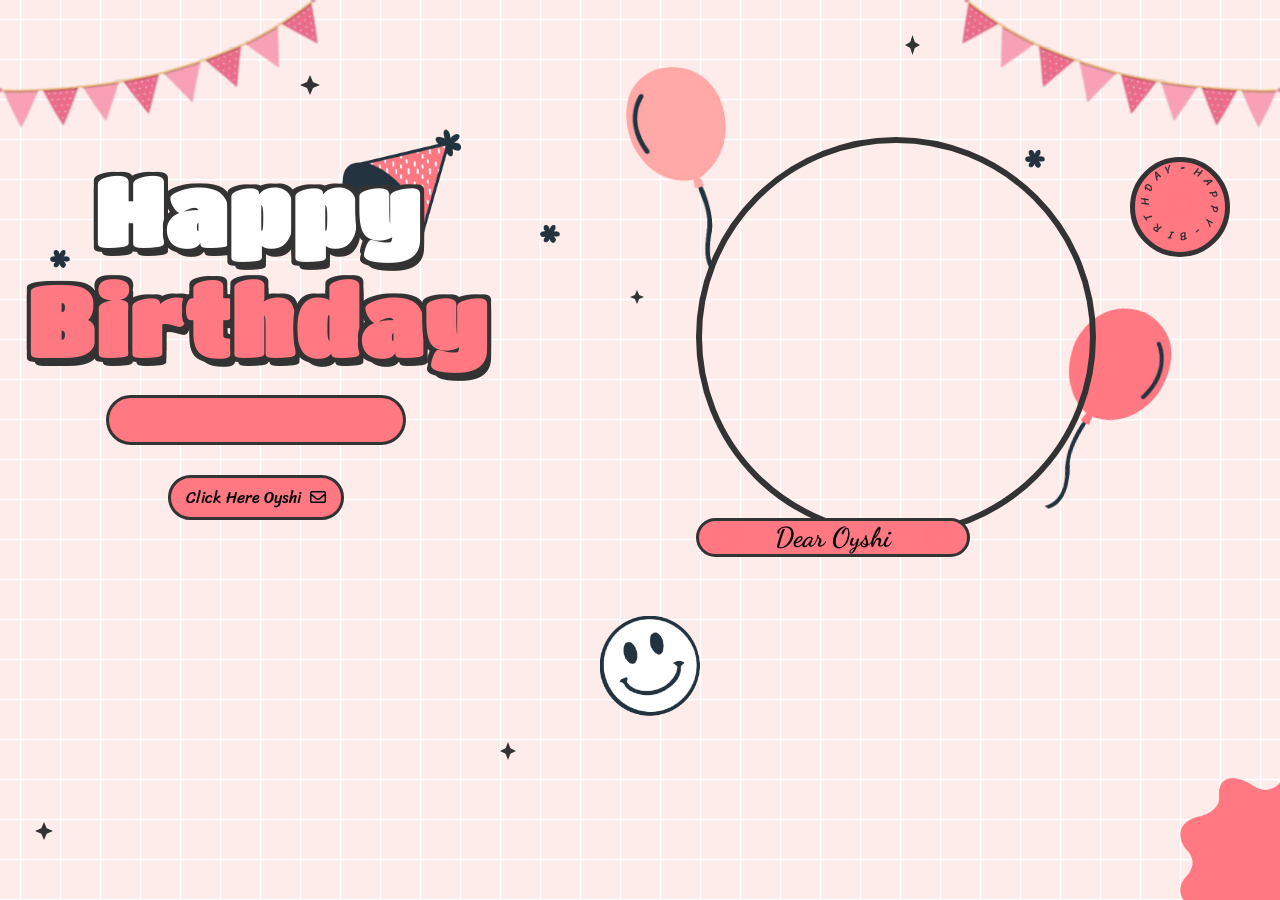
==== index.html @ 6e334653 "Add files via upload" ====
<!DOCTYPE html>
<html lang="en">

<head>
    <meta charset="UTF-8">
    <meta name="viewport" content="width=device-width, initial-scale=1.0">
    <meta name="title" content="Happy Birthday Website 2.0 | Aoudumber Bade">
    <meta name="github" content="https://github.com/Aoudumber-Bade">
    <title>Mehwish Birthday</title>
    <link rel="stylesheet" href="style.css">
    <link rel="stylesheet" href="https://cdnjs.cloudflare.com/ajax/libs/font-awesome/6.5.1/css/all.min.css"
        integrity="sha512-DTOQO9RWCH3ppGqcWaEA1BIZOC6xxalwEsw9c2QQeAIftl+Vegovlnee1c9QX4TctnWMn13TZye+giMm8e2LwA=="
        crossorigin="anonymous" referrerpolicy="no-referrer" />
    <link
        href="https://fonts.googleapis.com/css2?family=Dancing+Script:wght@500;700&family=Poppins:wght@400;600&display=swap"
        rel="stylesheet">
    <script src="https://code.jquery.com/jquery-3.7.1.min.js"
        integrity="sha256-/JqT3SQfawRcv/BIHPThkBvs0OEvtFFmqPF/lYI/Cxo=" crossorigin="anonymous"></script>
</head>

<body>
    <div id="wrapper">
        <div class="flag__birthday">
            <img src="./images/1.png" alt="" width="350" class="flag__left">
            <img src="./images/1.png" alt="" width="350" class="flag__right">
        </div>
        <div class="content">
            <div class="left">
                <div class="title">
                    <h1 class="happy">
                        <span style="--t: 4s;">H</span>
                        <span style="--t: 4.2s;">a</span>
                        <span style="--t: 4.4s;">p</span>
                        <span style="--t: 4.6s;">p</span>
                        <span style="--t: 4.8s;">y</span>
                    </h1>
                    <h1 class="birthday">
                        <span style="--t: 5s;">B</span>
                        <span style="--t: 5.2s;">i</span>
                        <span style="--t: 5.4s;">r</span>
                        <span style="--t: 5.6s;">t</span>
                        <span style="--t: 5.8s;">h</span>
                        <span style="--t: 6s;">d</span>
                        <span style="--t: 6.2s;">a</span>
                        <span style="--t: 6.4s;">y</span>
                    </h1>
                    <div class="hat">
                        <img src="./images/hat.png" alt="" width="130">
                    </div>
                </div>
                <div class="date__of__birth">
                    <span></span>
                </div>
                <div class="btn">
                    <button id="btn__letter">
                        <div class="mail">
                            Click Here Oyshi
                            <i class="fa-regular fa-envelope"></i>
                        </div>
                    </button>

                </div>
            </div>
            <div class="right">
                <div class="box__account">
                    <div class="image">
                        <img src="./images/unnamed.png" alt="">
                    </div>
                    <div class="name">
                        <i class="fa-solid fa-heart"></i>
                        <span>Dear Oyshi</span>
                        <i class="fa-solid fa-heart"></i>
                    </div>
                    <div class="balloon_one">
                        <img width="100px" src="./images/balloon1.png" alt="">
                    </div>
                    <div class="balloon_two">
                        <img width="100px" src="./images/balloon2.png" alt="">
                    </div>
                </div>
                <div class="cricle">
                    <div class="text__cricle">
                        <span style="--i: 1;">h</span>
                        <span style="--i: 2;">a</span>
                        <span style="--i: 3;">p</span>
                        <span style="--i: 4;">p</span>
                        <span style="--i: 5;">y</span>
                        <span style="--i: 6;">-</span>
                        <span style="--i: 7;">b</span>
                        <span style="--i: 8;">i</span>
                        <span style="--i: 9;">r</span>
                        <span style="--i: 10;">t</span>
                        <span style="--i: 11;">h</span>
                        <span style="--i: 12;">d</span>
                        <span style="--i: 13;">a</span>
                        <span style="--i: 14;">y</span>
                        <span style="--i: 15;">-</span>
                    </div>
                    <i class="fa-solid fa-heart"></i>
                </div>
            </div>
        </div>
        <div class="decorate_star star1" style="--t: 15s;"></div>
        <div class="decorate_star star2" style="--t: 15.2s;"></div>
        <div class="decorate_star star3" style="--t: 15.4s;"></div>
        <div class="decorate_star star4" style="--t: 15.6s;"></div>
        <div class="decorate_star star5" style="--t: 15.8s;"></div>
        <div class="decorate_flower--one" style="--t: 15s;">
            <img width="20" src="./images/decorate_flower.png" alt="">
        </div>
        <div class="decorate_flower--two" style="--t: 15.3s;">
            <img width="20" src="./images/decorate_flower.png" alt="">
        </div>
        <div class="decorate_flower--three" style="--t: 15.6s;">
            <img width="20" src="./images/decorate_flower.png" alt="">
        </div>
        <div class="decorate_bottom">
            <img src="./images/decorate.png" alt="" width="100">
        </div>
        <div class="smiley__icon">
            <img src="./images/smiley_icon.png" alt="" width="100">
        </div>


        <div class="boxMail">
            <i class="fa-solid fa-xmark"></i>
            <div class="boxMail-container">
                <div class="card1">
                    <div class="userImg">
                        <img src="images/unnamed.png" alt="">
                    </div>
                    <h4 class="username">To: Oyshi 💖<span class="underline"></span></h4>

                    <h3>Happy Birthday</h3>
                    <div class="imageCute">
                        <img src="cute1.png" alt="">
                    </div>
                </div>
                <div class="card2">
                    <div class="card2-content">
                        <h3>To You!</h3>
                        <h2>Happy birthday 🥳🎂🥳 chanda the day you come into my life I was not really much attached to
                            you but day by day you became close to my heart . And now you are truly my younger sister. I
                            wish I could remove some of the pain from your life which you are bearing alone. But you're
                            always welcome 🤗 you can talk anytime you want to talk specially those which you can't say
                            to others. And this year your all dreams come true . I wish that your
                            brother could wish you but if couldn't wish on him behalf I am wishing you happy birthday
                            🎈🎂🎈 sana . Don't be Sad ok be happy 😌
                        </h2>

                        <div class="imageCute2">
                            <img src="cute2.png" alt="">
                        </div>
                    </div>
                </div>
            </div>
        </div>
    </div>

</body>
<script>
    let datetxt = "23 February";
    let datatxtletter = "My love. You are a very special girl. I always silently thank you for coming into my life. Today, I wish you all the best, lots of health, and lots of joy. I always hope we will celebrate many more birthdays like this together. Happy birthday to you.💕";
    let titleLetter = "To you";
    let charArrDate = datetxt.split('');
    let charArrDateLetter = datatxtletter.split('');
    let charArrTitle = titleLetter.split('');
    let currentIndex = 0;
    let currentIndexLetter = 0;
    let currentIndexTitle = 0;
    let date__of__birth = document.querySelector(".date__of__birth span");
    let text__letter = document.querySelector(".text__letter p");
    setTimeout(function () {
        timeDatetxt = setInterval(function () {
            if (currentIndex < charArrDate.length) {
                date__of__birth.textContent += charArrDate[currentIndex];
                currentIndex++;
            }
            else {
                let i = document.createElement("i");
                i.className = "fa-solid fa-star"
                document.querySelector(".date__of__birth").prepend(i)
                document.querySelector(".date__of__birth").appendChild(i.cloneNode(true))
                clearInterval(timeDatetxt)
            }
        }, 100)
    }, 12000)

    var intervalContent;
    var intervalTitle;
    $("#btn__letter").on("click", function () {
        $(".box__letter").slideDown()
        setTimeout(function () {
            $(".letter__border").slideDown();
        }, 1000)
        setTimeout(function () {
            intervalTitle = setInterval(function () {
                if (currentIndexTitle < charArrTitle.length) {
                    document.querySelector(".title__letter").textContent += charArrTitle[currentIndexTitle];
                    let i = document.createElement("i");
                    i.className = "fa-solid fa-heart"
                    document.querySelector(".title__letter").appendChild(i)
                    currentIndexTitle++;
                }
                else {
                    clearInterval(intervalTitle)
                }
            }, 100)
        }, 2000)
        setTimeout(function () {
            document.querySelector("#heart__letter").classList.add("animationOp");
            document.querySelector(".love__img").classList.add("animationOp");
            document.querySelector("#mewmew").classList.add("animationOp");
        }, 2800)
        setTimeout(function () {
            document.querySelectorAll(".heart").forEach((item) => {
                item.classList.add("animation")
            })
        }, 3500)
        setTimeout(function () {
            intervalContent = setInterval(function () {
                if (currentIndexLetter < charArrDateLetter.length) {
                    text__letter.textContent += charArrDateLetter[currentIndexLetter];
                    currentIndexLetter++;
                }
                else {
                    clearInterval(intervalContent)
                }
             }, 50)
        }, 6000)
    })
    $(".close").on("click", function () {
        clearInterval(intervalContent)
        document.querySelector(".title__letter").textContent = "";
        text__letter.textContent = "";
        currentIndexLetter = 0
        currentIndexTitle = 0
        document.querySelector("#heart__letter").classList.remove("animationOp");
        document.querySelector(".love__img").classList.remove("animationOp");
        document.querySelector("#mewmew").classList.remove("animationOp");
        document.querySelectorAll(".heart").forEach((item) => {
            item.classList.remove("animation")
        })
        $(".box__letter").slideUp();
        $(".letter__border").slideUp();
    })



    let mailBox = document.querySelector('.mail')
    let boxmail = document.querySelector('.boxMail')
    var close = document.querySelector('.fa-xmark')
    mailBox.onclick = function () {
        mailBox.classList.toggle('active')
        boxmail.classList.add('active')
    }

    close.addEventListener('click', function () {
        boxmail.classList.remove('active')
    })
</script>

</html>
---- style.css ----
@import url('https://fonts.googleapis.com/css2?family=Coiny&family=Titan+One&display=swap');
@import url('https://fonts.googleapis.com/css2?family=Nerko+One&family=Sriracha&display=swap');
@import url('https://fonts.googleapis.com/css2?family=Dancing+Script:wght@700&display=swap');
*{
    padding: 0;
    margin: 0;
    box-sizing: border-box;
}
:root{
    --color-pink: #feecea;
    --color-white: #fff;
    --color-black: #333;
    --color-text-pink: #FF7882;
    --color-heart: #FF7882;
    --color-bg-letter: #fff8e4;
    --color-border: #DACCBF;
}
html{
    height: 100%;
}
body {
    position: relative;
    font-size: 16px;
    margin: 0;
    padding: 0;
    height: 100%;
    background-image:linear-gradient(var(--color-pink), var(--color-pink));
}
#wrapper{
    position: relative;
    background-color: transparent;
    background-image: linear-gradient(0deg, transparent 24%, rgba(255, 255, 255, 1) 25%, rgba(255, 255, 255, 1) 26%, transparent 27%, transparent 74%, rgba(255, 255, 255, 1) 75%, rgba(255, 255, 255, 1) 76%, transparent 77%, transparent), linear-gradient(90deg, transparent 24%, rgba(255, 255, 255, 1) 25%, rgba(255, 255, 255,1) 26%, transparent 27%, transparent 74%, rgba(255, 255, 255, 1) 75%, rgba(255, 255, 255, 1) 76%, transparent 77%, transparent);
    height:100%;
    background-size:80px 80px;
    overflow: hidden;
    z-index: 1;
}
.flag__birthday{
    display: flex;
    justify-content: space-between;
    transform: translateY(-200px);
    animation: translateYFlag 1.5s 2s forwards;
}
@keyframes translateYFlag{
    to{
        transform: translateY(-10px);
    }
}
.flag__birthday .flag__left{
    transform: rotate(-10deg) translate(-20px,30px);
}
.flag__birthday .flag__right{
    transform: rotate(10deg) translate(20px,30px) scaleX(-1);
}
.content{
    width: 100%;
    position: relative;
    display: flex;
    padding-top: 3rem;
}
.content .left, .content .right{
    position: relative;
    display: flex;
    flex-direction: column;
    justify-content: center;
    align-items: center;
}
.content .left{
    width: 40%;
}
.content .right{
    width: 60%;
}
.left .btn{
    transform: scale(0);
    animation: scaleCricle 2s 16s forwards ease-in-out;
}
#btn__letter{
    position: relative;
    margin-top: 30px;
    background-color: var(--color-text-pink);
    outline: none;
    padding: 5px 15px;
    font-size: 1rem;
    border-radius: 50px;
    border: 3px solid var(--color-black);
    font-family: "Sriracha", cursive;
    display: flex;
    align-items: center;
    justify-content: center;
    cursor: pointer;
    z-index: 2;
    transform: scale(1);
    transition: all .5s ease-in-out;
}
#btn__letter:active{
    transform: scale(0.7);
}
#btn__letter i{
    margin-left: 5px;
}
#btn__letter:hover{
    border-color: var(--color-heart);
    background-color: var(--color-heart);
    color: #fff;
    box-shadow: rgba(0, 0, 0, 0.24) 0px 3px 8px;
}

#btn__letter:hover i{
    animation: rotateHeart 1s infinite linear;
}
@keyframes rotateHeart{
    0%,50%, 100%{
        transform: rotate(0deg);
    }
    25%{
        transform: rotate(12deg);
    }
    75%{
        transform: rotate(-12deg);
    }
}
.title{
    position: relative;
    width: 100%;
    display: flex;
    justify-content: center;
    font-family: "Titan One", sans-serif;
    font-size: 3rem;
    flex-direction: column;
    perspective: 1000px;
}
.title .happy, .title .birthday{
    position: relative;
    text-shadow: 4px 4px var(--color-black), 
                -4px 4px var(--color-black), 
                4px -4px var(--color-black), 
                -4px -4px var(--color-black), 
                4px 8px 0 var(--color-black);
    font-weight: bold;
    display: flex;
    justify-content: center;
}
.title .happy{
    color: var(--color-white);
}
.title .happy span, .title .birthday span{
    transform: translateY(50px);
    opacity: 0;
    visibility: hidden;
    animation: txtTranslateY .5s var(--t) forwards;
}
@keyframes txtTranslateY{
    100%{
        transform: translateY(0);
        opacity: 1;
        visibility: visible;
    }
}
.title .birthday{
    color: var(--color-text-pink);
}

.title .hat{
    position: absolute;
    right: 45px;
    top: -350px;
    transform: rotate(-40deg);
    z-index: -1;
    animation: topHat 4s 7s forwards ease;
}
@keyframes topHat{
    20%, 30%{
        top: -30px;
        transform-origin: left;
        transform: rotate(-40deg);
    }
    35%, 100%{
        top: -30px;
        transform: rotate(0deg);
    }
}
.date__of__birth, .name{
    display: flex;
    justify-content:space-around;
    align-items: center;
    background-color: var(--color-text-pink);
    border-radius: 50px;
    margin-top: 20px;
    font-family: "Sriracha", cursive;
    
}
.date__of__birth{
    border: 3px solid var(--color-black);
    position: relative;
    transform: translateY(-100px);
    z-index: -1;
    opacity: 0;
    visibility: hidden;
    width: 0px;
    animation: dateOfBirth 5s 9s forwards;
}
@keyframes dateOfBirth{
    20%,40%{
        width: 0px;
        height: 0;
        transform: translateY(0px);
        opacity: 1;
        visibility: visible;
    }
    45%{
        transform: translateY(0px);
        opacity: 1;
        visibility: visible;
        width: 300px;
        height: 0px;
    }
    50%,100%{
        transform: translateY(0px);
        opacity: 1;
        visibility: visible;
        width: 300px;
        height: 50px;
    }
}
.name{
    position: absolute;
    padding: 0px 20px;
    bottom: -20px;
    border: 3px solid var(--color-black);
    font-family: 'Dancing Script', cursive;
}
.date__of__birth span, .name span{
    font-weight: bold;
    margin: 0px 40px;
}
.date__of__birth span{
    font-size: 1.2rem;
}
.name span{
    font-size: 1.7rem;
}
.right .box__account{
    position: relative;
    transform: translateY(700px);
    animation: topBoxImage 8s 7s forwards ease-in;
}
@keyframes topBoxImage{
    to{
        transform: translateY(0);
    }
}
.content .right .image{
    position: relative;
    width: 400px;
    height: 400px;
    border-radius: 50%;
    overflow: hidden;
    display: flex;
    align-items: center;
    border: 6px solid var(--color-black);
}
.content .right .image img{
    width: 100%;
    object-fit: cover;

}
.cricle{
    position: absolute;
    top: 20px;
    right: 50px;
    display: flex;
    justify-content: center;
    align-items: center;
    transform: scale(0);
    animation: scaleCricle 3s 15s forwards ease-in-out;
}
@keyframes scaleCricle {
    0%{
        transform: scale(0);
    }
    10%{
        transform: scale(1.3);
    }
    20%{
        transform: scale(0.7);
    }
    30%,100%{
        transform: scale(1);
    }

}
.text__cricle{
    width: 100px;
    height: 100px;
    background-color: var(--color-text-pink);
    border-radius: 50%;
    border: 5px solid var(--color-black);
    display: flex;
    justify-content: center;
    align-items: center;
    animation: rotateCricle 5s linear infinite;
}
@keyframes rotateCricle{
    to{
        transform: rotate(360deg);
    }
}
.text__cricle span{
    top: 0%;
    left: 50%;
    position: absolute;
    color: var(--color-black);
    transform: rotate(calc(var(--i) * 24deg));
    transform-origin: 0 45px;
    font-family: "Sriracha", cursive;
    text-transform: uppercase;
    font-size: 0.7rem;
}
.fa-heart{
    color: var(--color-heart);
    filter: drop-shadow(0 0 3px var(--color-heart));
    animation: scaleHeart 1s infinite linear;
}
.cricle .fa-heart{
    position: absolute;
    transform: scale(0.85);
}
@keyframes scaleHeart{
    50%{
        transform: scale(1.2);
    }
}
.right .balloon_one{
    position: absolute;
    top: -70px;
    left: -70px;
    animation: balloon1 2s infinite linear;
}
@keyframes balloon1{
    0%, 50%,100%{
        transform-origin: bottom right;
        transform: rotate(0deg);
    }
    25%{
        transform-origin: bottom right;
        transform: rotate(3deg);
    }
    75%{
        transform-origin: bottom right;
        transform: rotate(-3deg);
    }
}
.right .balloon_two{
    position: absolute;
    top: 170px;
    right: -65px;
    z-index: -1;
    transform: rotate(10deg);
    animation: balloon2 2s infinite linear;
}
@keyframes balloon2 {
    0%,50%,100%{
        transform-origin: bottom left;
        transform: rotate(10deg);
    }
    25%{
        transform-origin: bottom left;
        transform: rotate(7deg);
    }
    75%{
        transform-origin: bottom left;
        transform: rotate(13deg);
    }
}

.decorate_star{
    position: absolute;
    transform: scale(0);
    background-color: var(--color-black);
    clip-path: polygon(0 50%, 35% 35%, 50% 0, 65% 35%, 100% 50%, 65% 65%, 50% 100%, 35% 65%);
    animation: scaleCricle 3s var(--t) forwards, 
            scaleStar 2s 16s infinite ease-in-out;
}
.decorate_star.star1{
    width: 20px;
    height: 20px;
    top: 75px;
    left: 300px;
}
.decorate_star.star2{
    width: 15px;
    height: 20px;
    top: 35px;
    right: 360px;
}
.decorate_star.star3{
    width: 14px;
    height: 14px;
    top: 290px;
    left: 630px;
}
.decorate_star.star4{
    width: 18px;
    height: 18px;
    bottom: 60px;
    left: 35px;
}
.decorate_star.star5{
    width: 16px;
    height: 18px;
    bottom: 140px;
    left: 500px;
}
@keyframes scaleStar {
    25%{
        transform: scale(0.8);
    }
    50%{
        transform: scale(1.1);
    }
}
.decorate_bottom{
    position: absolute;
    right: 0;
    bottom: -10px;
}
.decorate_flower--one{
    position: absolute;
    top: 250px;
    left: 50px;
    transform: scale(0);
    animation: scaleCricle 3s var(--t) forwards ease-in-out;
}
.decorate_flower--two{
    position: absolute;
    top: 225px;
    left: 540px;
    transform: scale(0);
    animation: scaleCricle 3s var(--t) forwards ease-in-out;
}
.decorate_flower--three{
    position: absolute;
    top: 150px;
    right: 235px;
    transform: scale(0);
    animation: scaleCricle 3s var(--t) forwards ease-in-out;
}
.smiley__icon{
    position: absolute;
    bottom: 180px;
    left: 600px;
    transform: scale(0);
    animation: scaleCricle 3s 15s forwards ease-in-out;
}


.box__letter{
    position: fixed;
    top: 0;
    left: 0;
    background-color: rgba(0,0,0,.5);
    width: 100%;
    height: 100%;
    z-index: 10;
    display: none;
}
.box__letter .letter__border{
    position: absolute;
    width: 55vw;
    height: 450px;
    background-color: var(--color-white);
    border-radius: 27px;
    padding: 17px;
    box-shadow: rgba(0, 0, 0, 0.24) 0px 3px 8px;
    top: 50%;
    left: 50%;
    transform: translate(-50%,-50%);
    display: none;
}
.letter__border .close{
    position: absolute;
    right: -10px;
    top: -10px;
    width: 30px;
    height: 30px;
    background-color: var(--color-white);
    border-radius: 50%;
    display: flex;
    justify-content: center;
    align-items: center;
    box-shadow: rgba(99, 99, 99, 0.2) 0px 2px 8px 0px;
    cursor: pointer;
}
.letter__border .letter{
    width: 100%;
    height: 100%;
    background-color: var(--color-bg-letter);
    border-radius: 10px;
    padding-top: 15px;
}
.letter__border .letter .title__letter{
    text-align: center;
    font-family: 'Dancing Script', cursive;
    font-weight: bold;
    font-size: 2.4rem;
}
.title__letter .fa-solid{
    margin-left: 5px;
    font-size: 1.3rem;
}
.letter__border .letter .content__letter{
    position: relative;
    width: 100%;
    height: 100%;
    display: flex;
    padding-top: 1.5rem;
    padding-bottom: 70px;
}
.letter__border .letter .content__letter .left{
    position: relative;
    width: 50%;
    height: 100%;
    padding: 1.7rem;
    border-right: 3px solid var(--color-border);
}
.content__letter .left #heart__letter{
    opacity: 0;
    width: 100%;
}
#heart__letter.animationOp{
    animation: opacityHeart 1s 1s forwards;
}
@keyframes opacityHeart{
    to{
        opacity: 1;
    }
}
.content__letter .left .heart{
    position: absolute;
    opacity: 0;
}
.content__letter .left .heart.animation{
    animation: scaleHeartLetter 1s var(--t) infinite ease-in-out;
}
@keyframes scaleHeartLetter{
    0%{
        opacity: 1;
        transform: scale(0);
    }
    10%{
        opacity: 1;
        transform: scale(1.3);
    }
    20%{
        opacity: 1;
        transform: scale(0.7);
    }
    30%,100%{
        opacity: 1;
        transform: scale(1);
    }
    
}
.content__letter .left .heart_1{
    top: 90px;
    left: 30px;
}
.content__letter .left .heart_2{
    top: 20px;
    right: 70px;
}
.content__letter .left .heart_3{
    bottom: 50px;
    left: 145px;
}
.content__letter .left .heart_4{
    top: 140px;
    right: 35px;
}
.content__letter .right{
    position: relative;
    width: 50%;
}
.content__letter .right .love__img{
    opacity: 0;
    position: absolute;
    right: 20px;
    top: -100px;
}
.love__img.animationOp{
    animation: opacityHeart 1s 1s forwards;
}
.content__letter .right .text__letter{
    margin-top: 60px;
    padding: 20px 15px 10px 15px;
    font-family: 'Dancing Script', cursive;
    font-size: 1.3rem;
}
.content__letter .right #mewmew{
    position: absolute;
    bottom: 0;
    right: 0;
    opacity: 0;
}
#mewmew.animationOp{
    animation: opacityHeart 1s 1s forwards;
}


#copy {
    position: fixed;
    bottom: 12px;
    left: 50%;
    transform: translateX(-50%);
    font-size: 1rem;
}

#copy a {
    text-decoration: none;
    color: #191919d7;
}

#copy p {
    color: #4275ff;
    text-align: center;
    font-weight: 700;
    cursor: pointer;
}



@media screen and (max-width: 658px)   {

    .flag__birthday .flag__left {
        transform: rotate(-10deg) translate(-119px,3px);
    }

    .flag__birthday .flag__right {
        transform: rotate(10deg) translate(-106px,39px) scaleX(-1);
    }

    .content {
        width: 100%;
        position: relative;
        display: flex;
        flex-direction: column;
        justify-content: center;
        gap: 25px;
        align-items: center;
        padding-top: 2rem;
    }

    .title {
        position: relative;
        width: 100%;
        display: flex;
        justify-content: center;
        font-family: "Titan One", sans-serif;
        font-size: 1.5rem;
        letter-spacing: 8px;
        flex-direction: column;
        perspective: 1000px;
    }

    #btn__letter {
        position: relative;
        margin-top: 17px;
        width: 209px;
        background-color: var(--color-text-pink);
        outline: none;
        padding: 6px 4px;
        font-size: 1rem;
        border-radius: 50px;
        border: 3px solid var(--color-black);
        font-family: "Sriracha", cursive;
        display: flex;
        align-items: center;
        justify-content: center;
        cursor: pointer;
        z-index: 2;
        /* transform: scale(1); */
        transition: all .5s ease-in-out;
    }

    .cricle {
        position: absolute;
        top: 10px;
        right: -54px;
        display: flex;
        justify-content: center;
        align-items: center;
        transform: scale(0);
        animation: scaleCricle 3s 15s forwards ease-in-out;
    }

    .title .hat {
        position: absolute;
        right: -98px;
        top: -51px !important;
        transform: rotate(-40deg);
        z-index: -1;
        animation: topHat 4s 7s forwards ease;
    }

    .box__letter .letter__border {
        position: absolute;
        width: 90vw;
        height: 315px;
        background-color: var(--color-white);
        border-radius: 27px;
        padding: 17px;
        box-shadow: rgba(0, 0, 0, 0.24) 0px 3px 8px;
        top: 50%;
        left: 50%;
        transform: translate(-50%,-50%);
        display: none;
    }

    .letter__border .letter {
        width: 100%;
        height: 100%;
        background-color: var(--color-bg-letter);
        border-radius: 10px;
        padding-top: 15px;
    }

    .letter__border .letter .title__letter {
        text-align: center;
        font-family: 'Dancing Script', cursive;
        font-weight: bold;
        font-size: 1.4rem;
    }

    .letter__border .letter .content__letter {
        position: relative;
        width: 100%;
        height: 100%;
        display: flex;
        padding-top: .7rem;
        padding-bottom: 70px;
    }

    .content__letter .right .text__letter {
        margin-top: -14px;
        padding: 20px 15px 10px 15px;
        font-family: 'Dancing Script', cursive;
        font-size: .8rem;
    }

    .content__letter .right .love__img {
        opacity: 0;
        position: absolute;
        right: 126px;
        top: 167px;
    }

    .love__img img {
 
            width: 84px;

    }

    .content .right .image {
        position: relative;
        width: 200px;
        height: 200px;
        border-radius: 50%;
        overflow: hidden;
        display: flex;
        align-items: center;
        border: 6px solid var(--color-black);
    }

    .name {
        position: absolute;
        padding: 0px 3px;
        bottom: -6px;
        border: 3px solid var(--color-black);
    }

    .name span {
        font-size: 1rem;
    }

    .right .balloon_one {
        position: absolute;
        top: 10px;
        left: -77px;
        animation: balloon1 2s infinite linear;
    }

    .right .balloon_one img{
        width: 76px !important;
    }


}







.boxMail{
    position: fixed;
    background: rgb(0, 0, 0, 0.8);
    width: 100%;
    height: 100%;
    opacity: 0;
    top: 0;
    display: flex;
    justify-content: center;
    align-items: center;
    transform: scale(0.3);
    visibility: hidden;
    transition: all 0.5s;
    z-index: 100000000;
}
.boxMail.active{
    opacity: 1;
    visibility: visible;
    transform: scale(1);
}
.boxMail .boxMail-container{
    position: absolute;
    width: 750px;
    height: 500px;
    display: flex;
    margin: 0;
    transform: scale(0.9);
    -webkit-perspective: 2000px;
    perspective: 2000px;
    transition: all 0.5s;
}
.boxMail .boxMail-container:hover{
    transform: rotate(-5deg);
    filter: drop-shadow(0 0 10px #FF7882);
}
.boxMail .boxMail-container:hover .card1{
    transform: translate(-187px, -250px) rotateY(-140deg);
}
.boxMail .boxMail-container .card1,
.boxMail .boxMail-container .card2{
    position: absolute;
    width: 100%;
    height: 100%;
    top: 50%;
    left: 50%;
    transform: translate(-50%, -50%);
    border: 1px solid black;
}
.boxMail .boxMail-container .card1 {
    position: absolute;
    width: 50%;
    height: 100%;
    background: linear-gradient(to right, #FF7882, #FF7882 63%);
    color: white;
    display: flex;
    justify-content: center;
    align-items: center;
    flex-direction: column;
}
.boxMail-container .card1{
    z-index: 1;
    -webkit-transform-style: preserve-3d;
    transform-style: preserve-3d;
    transform-origin: left;
    transition: all 1s ease-in-out;
}
.boxMail .boxMail-container .card1 .userImg{
    position: relative;
    width: 80px;
    height: 80px;
    background-color: white;
    border-radius: 50%;
    overflow: hidden;
    border: 2px solid white;
    cursor: pointer;
    margin-bottom: 20px;
}
.boxMail .boxMail-container .card1 .userImg img{
    position: absolute;
    object-fit: cover;
    width: calc(100%);
    height: calc(100%);
}
.boxMail .boxMail-container .card1 h3{
    font-family: 'Dancing Script', cursive;
    font-size: 40px;
    text-transform: uppercase;
    width: 80%;
    text-align: center;
    line-height: 1.5;
    letter-spacing: 5px;
    transform: rotate(-5deg);
    text-shadow: 0 0 5px white,
                0 0 10px white;
}
.boxMail .boxMail-container .card2{
    position: relative;
    width: 50%;
    height: 100%;
    background: linear-gradient(to right, #e0e0e0, #ffffff 30%);
    -webkit-transform-style: preserve-3d;
    transform-style: preserve-3d;
    transform-origin: left;
    transition: all 1s;
}
.boxMail .boxMail-container .card2 .card2-content {
    width: 100%;
    height: 100%;
    position: relative;
    background-color: #FF7882;
    transition: all 1s;
    overflow: hidden;
    font-family: "Inter", serif;
    color: #fff;
}
.boxMail .boxMail-container:hover .card2-content{
    transform: translate(20px, 20px);
    box-shadow: -1px -1px 5px rgb(0, 0, 0, 0.4);
}
.boxMail .boxMail-container .card2 h3{
    font-family: 'Dancing Script', cursive;
    padding: 20px 0px 10px 60px;
    opacity: 0;
    visibility: hidden;
    font-size: 25px;
    text-shadow: 0 0 8px #FF7882;
}
.boxMail .boxMail-container .card2:hover h3{
    animation: texth3 3s forwards;
    animation-delay: 2s;
    transition: 1s;
}
@keyframes texth3{
    0%{
        opacity: 1;
        visibility: visible;
        padding: 20px 0px 10px 60px;
    }
    100%{
        opacity: 1;
        visibility: visible;
        padding: 20px 0px 10px 152px; 
    }
}
.boxMail .boxMail-container .card2 h2{
    font-family: 'Dancing Script', cursive;
    padding: 0px 20px;
    text-indent: 20px;
    font-size: 22px;
    opacity: 0;
}
.boxMail .boxMail-container .card2:hover h2{
    animation: texth2 2s forwards;
    animation-delay: 4s;
    transition: 1s;
}
@keyframes texth2{
    0%{
        opacity: 0;
    }
    100%{
        opacity: 1;
    }
}
.boxMail .boxMail-container .card2 .card2-content .imageCute2{
    position: absolute;
    top: 5px;
    left: 20px;
    opacity: 0;
    transition: 1s;
}
.boxMail .boxMail-container .card2 .card2-content:hover .imageCute2{
    animation: cute3 1s linear infinite,
                cute4 3s 2s forwards;
    animation-delay: 2s;
    transition: 1s;
}
@keyframes cute3{
    0%{
        opacity: 1;
        transform: rotate(0deg);
    }
    25%{
        opacity: 1;
        transform: rotate(5deg);
    }
    50%{
        opacity: 1;
        transform: rotate(0deg);
    }
    75%{
        opacity: 1;
        transform: rotate(-5deg);
    }
    100%{
        opacity: 1;
        transform: rotate(0deg);
    }
}
@keyframes cute4{
    0%{
        left: 20px;
    }
    100%{
        left: 100px;
    }
}
.boxMail .boxMail-container .card2 .card2-content .imageCute2 img{
    width: 40px;
}
.boxMail .fa-xmark{
    position: fixed;
    top: 0;
    right: 0;
    font-size: 30px;
    padding: 10px 25px;
    cursor: pointer;
    color: white;
    z-index: 10000000000000000;
}




.action-button {
  background-color: #ff85a2; /* This is the pink color from your design */
  color: rgb(14, 0, 0);
  font-family: 'Poppins', sans-serif;
  font-size: 16px;
  font-weight: bold;
  border: 2px solid #333;
  border-radius: 12px;
  padding: 15px 20px;
  width: 90%;
  max-width: 350px; /* Prevents the button from being too wide */
  cursor: pointer;
  box-shadow: inset 0 -4px rgba(0,0,0,0.2);
  transition: all 0.2s ease;
  margin-top: 20px; /* This adds space between elements */
}

.action-button:active {
  transform: translateY(2px);
  box-shadow: inset 0 -2px rgba(0,0,0,0.2);
}

.action-button .mail {
  display: flex;
  justify-content: center;
  align-items: center;
  gap: 10px; /* Adds space between text and icon */
}
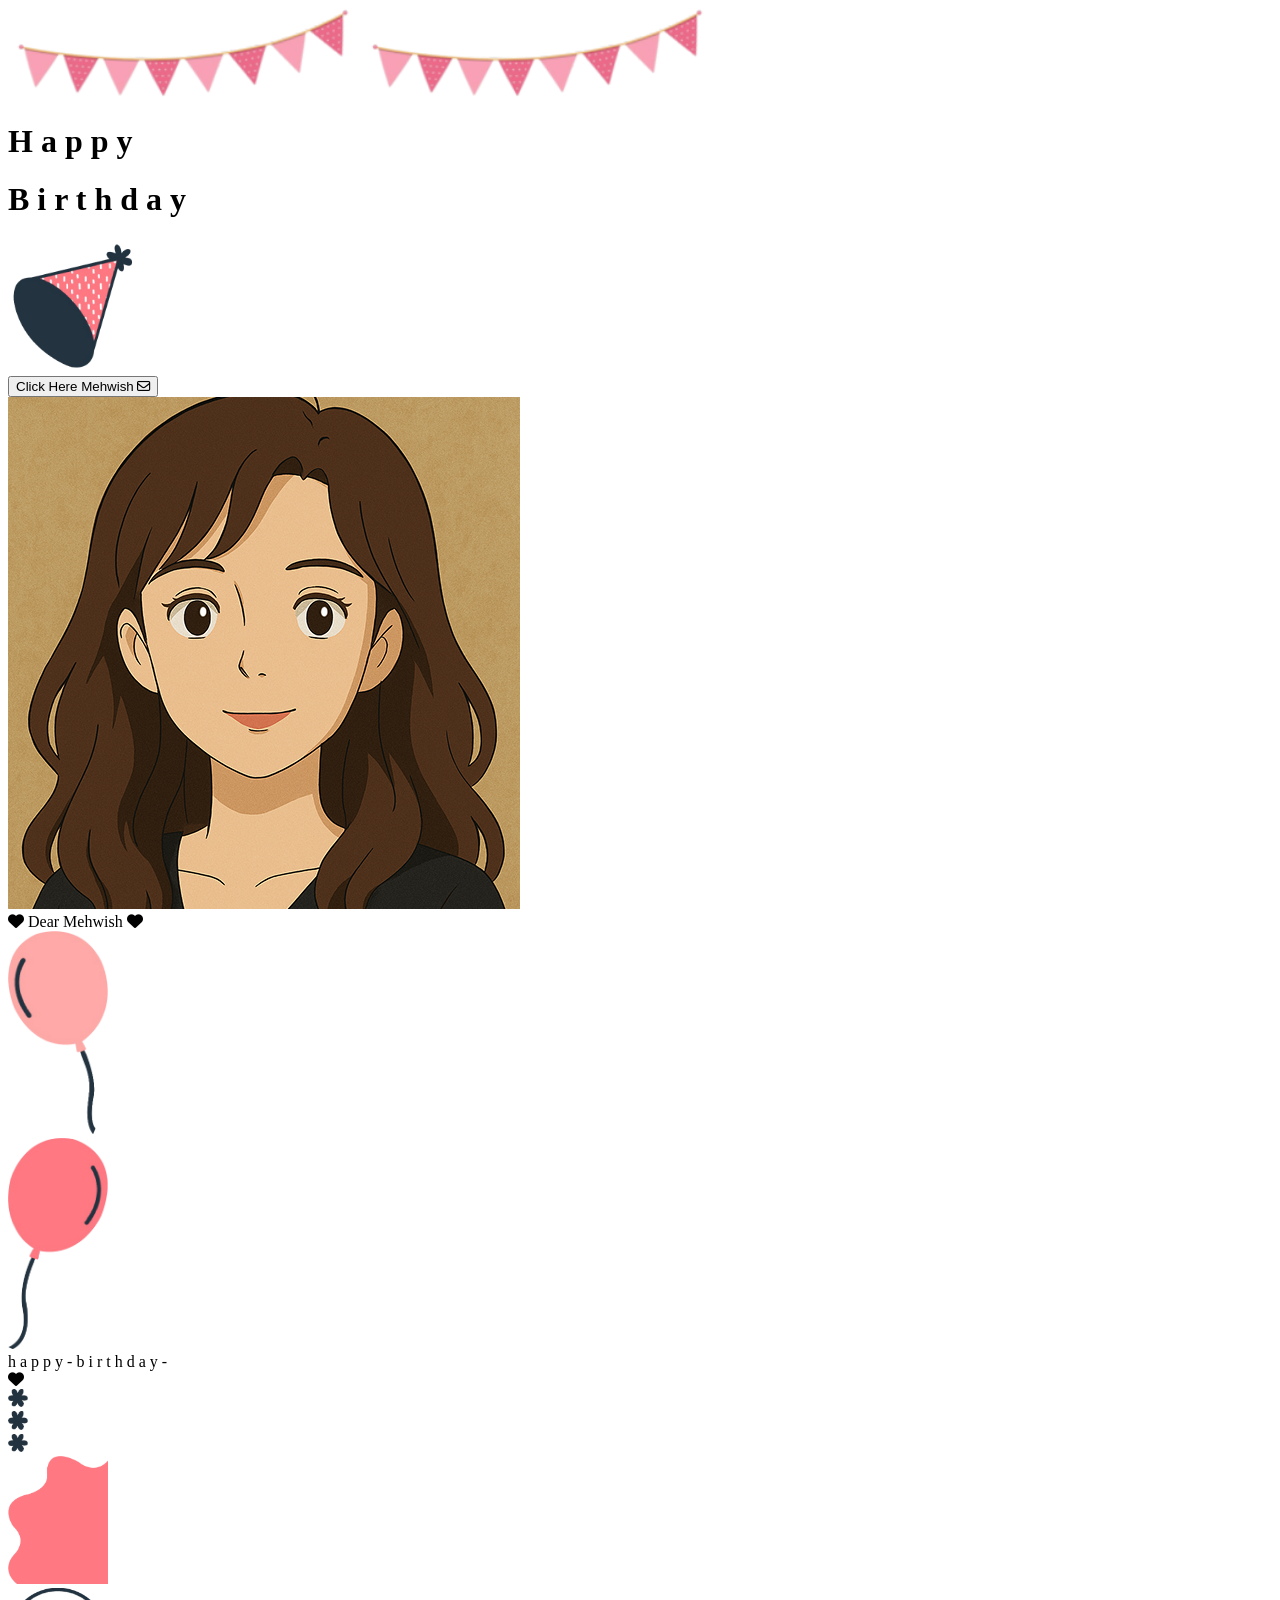
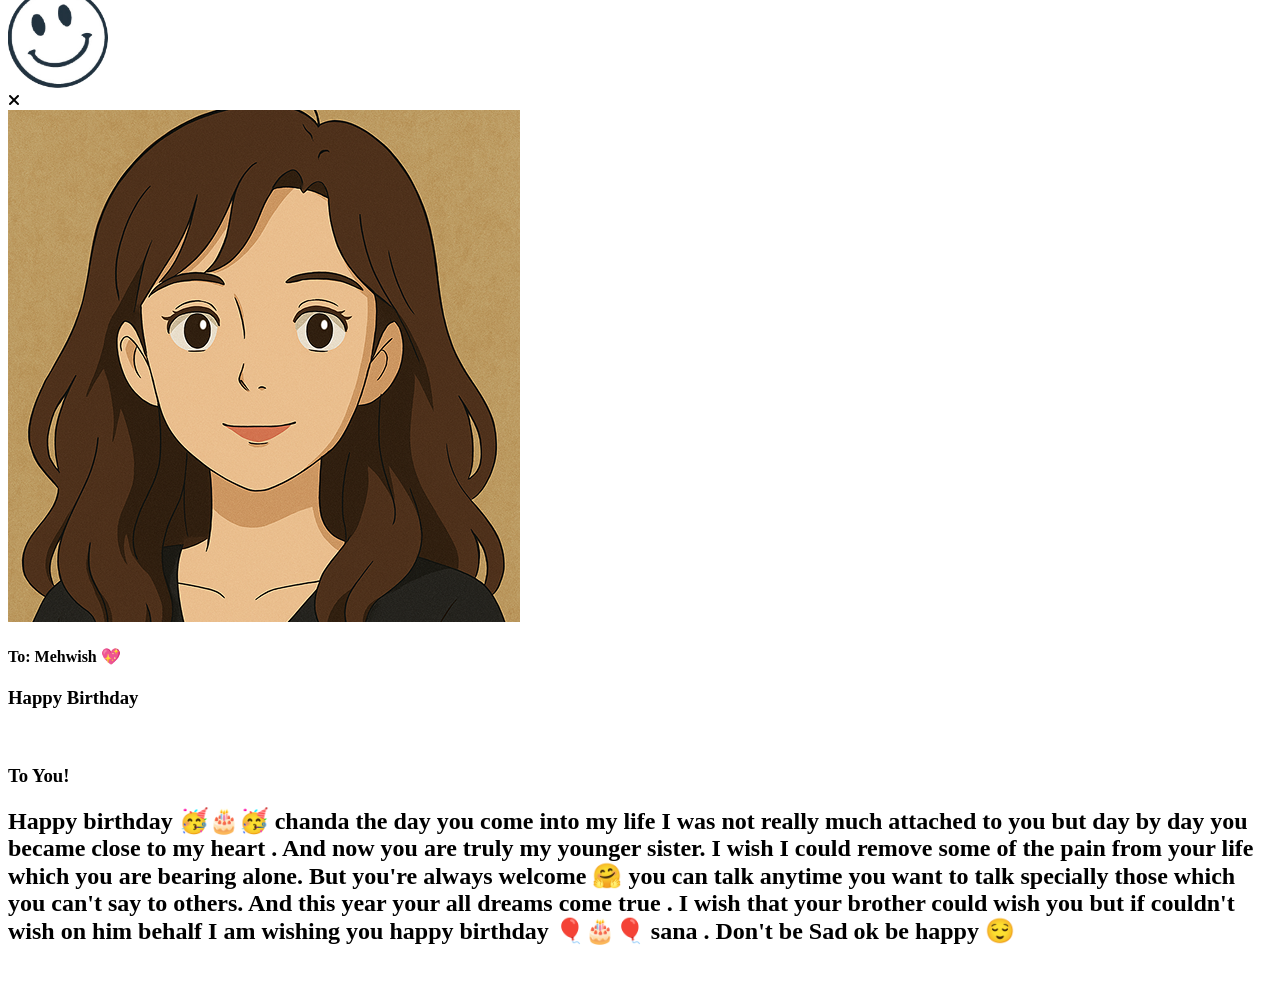
==== commit 1c2b4824: "Add files via upload" ====
--- a/index.html
+++ b/index.html
@@ -54,7 +54,7 @@
                 <div class="btn">
                     <button id="btn__letter">
                         <div class="mail">
-                            Click Here Oyshi
+                            Click Here Mehwish
                             <i class="fa-regular fa-envelope"></i>
                         </div>
                     </button>
@@ -68,7 +68,7 @@
                     </div>
                     <div class="name">
                         <i class="fa-solid fa-heart"></i>
-                        <span>Dear Oyshi</span>
+                        <span>Dear Mehwish</span>
                         <i class="fa-solid fa-heart"></i>
                     </div>
                     <div class="balloon_one">
@@ -129,7 +129,7 @@
                     <div class="userImg">
                         <img src="images/unnamed.png" alt="">
                     </div>
-                    <h4 class="username">To: Oyshi 💖<span class="underline"></span></h4>
+                    <h4 class="username">To: Mehwish 💖<span class="underline"></span></h4>
 
                     <h3>Happy Birthday</h3>
                     <div class="imageCute">
@@ -159,7 +159,7 @@
 
 </body>
 <script>
-    let datetxt = "23 February";
+    let datetxt = "27 May";
     let datatxtletter = "My love. You are a very special girl. I always silently thank you for coming into my life. Today, I wish you all the best, lots of health, and lots of joy. I always hope we will celebrate many more birthdays like this together. Happy birthday to you.💕";
     let titleLetter = "To you";
     let charArrDate = datetxt.split('');
@@ -226,7 +226,7 @@
                 else {
                     clearInterval(intervalContent)
                 }
-             }, 50)
+            }, 50)
         }, 6000)
     })
     $(".close").on("click", function () {
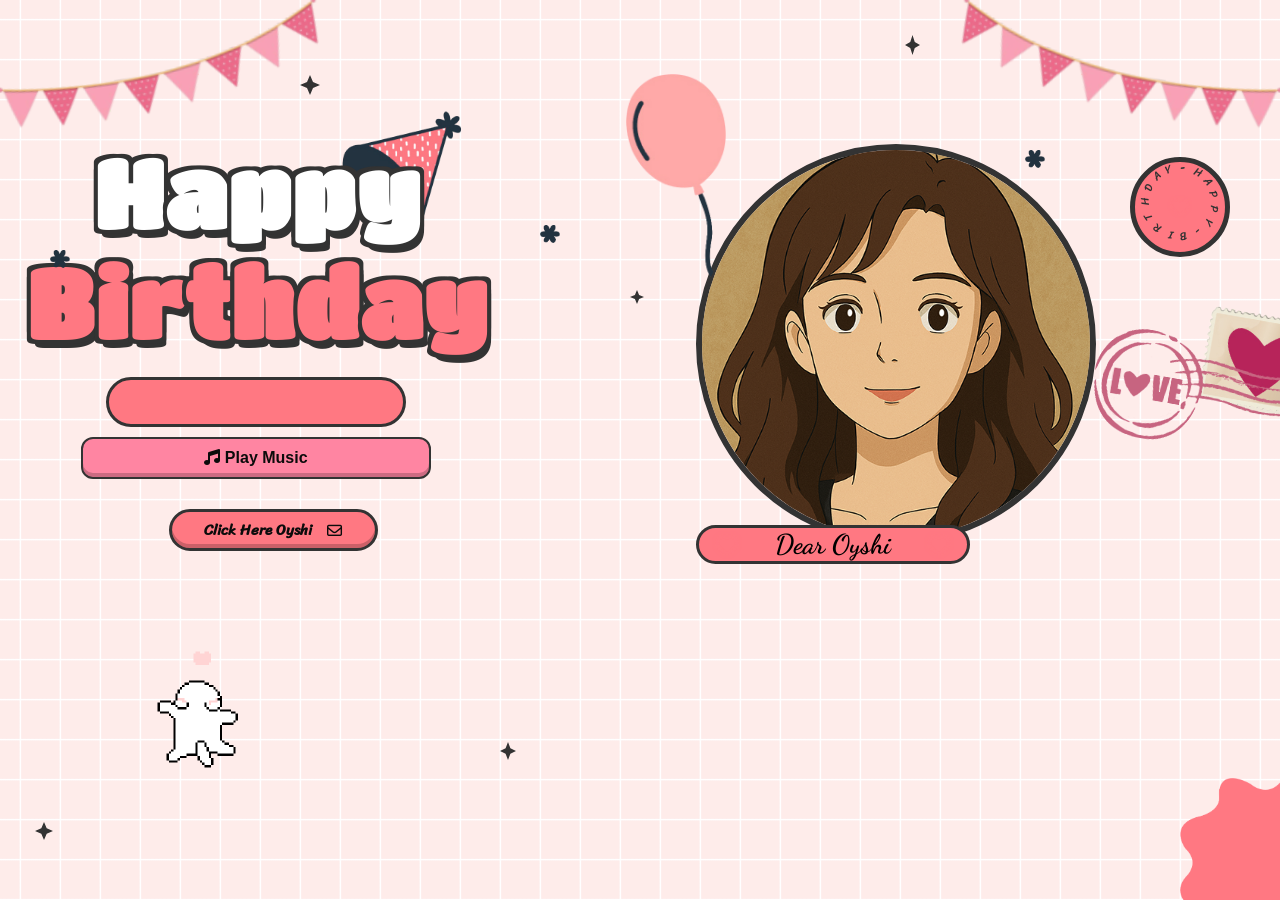
==== commit 413878bb: "Add files via upload" ====
--- a/index.html
+++ b/index.html
@@ -6,7 +6,7 @@
     <meta name="viewport" content="width=device-width, initial-scale=1.0">
     <meta name="title" content="Happy Birthday Website 2.0 | Aoudumber Bade">
     <meta name="github" content="https://github.com/Aoudumber-Bade">
-    <title>Mehwish Birthday</title>
+    <title>Birthday</title>
     <link rel="stylesheet" href="style.css">
     <link rel="stylesheet" href="https://cdnjs.cloudflare.com/ajax/libs/font-awesome/6.5.1/css/all.min.css"
         integrity="sha512-DTOQO9RWCH3ppGqcWaEA1BIZOC6xxalwEsw9c2QQeAIftl+Vegovlnee1c9QX4TctnWMn13TZye+giMm8e2LwA=="
@@ -48,18 +48,48 @@
                         <img src="./images/hat.png" alt="" width="130">
                     </div>
                 </div>
-                <div class="date__of__birth">
+
+
+
+
+
+<div class="date__of__birth">
+              <span></span>
+          </div>
+
+            <audio id="bg-music" autoplay loop muted>
+                <source src="music/music.mp3" type="audio/mpeg">
+                    </audio>
+
+          <button id="play-music-btn" class="action-button">
+            <i class="fa-solid fa-music"></i> Play Music
+          </button>
+          
+          <div class="btn">
+              <button id="btn__letter" class="action-button">
+                  <div class="mail">
+                      Click Here Oyshi
+                      <i class="fa-regular fa-envelope"></i>
+                  </div>
+              </button>
+          </div>
+
+
+
+
+
+                <!-- <div class="date__of__birth">
                     <span></span>
                 </div>
                 <div class="btn">
                     <button id="btn__letter">
                         <div class="mail">
-                            Click Here Mehwish
+                            Click Here Oyshi
                             <i class="fa-regular fa-envelope"></i>
                         </div>
                     </button>
 
-                </div>
+                </div> -->
             </div>
             <div class="right">
                 <div class="box__account">
@@ -68,16 +98,21 @@
                     </div>
                     <div class="name">
                         <i class="fa-solid fa-heart"></i>
-                        <span>Dear Mehwish</span>
+                        <span>Dear Oyshi</span>
                         <i class="fa-solid fa-heart"></i>
                     </div>
                     <div class="balloon_one">
                         <img width="100px" src="./images/balloon1.png" alt="">
                     </div>
-                    <div class="balloon_two">
+                    <!-- <div class="balloon_two">
                         <img width="100px" src="./images/balloon2.png" alt="">
-                    </div>
-                </div>
+                    </div> -->
+                </div>
+
+<div class="balloon_two">
+                        <img width="250px" src="./images/love.png" alt="">
+                    </div>
+
                 <div class="cricle">
                     <div class="text__cricle">
                         <span style="--i: 1;">h</span>
@@ -118,7 +153,7 @@
             <img src="./images/decorate.png" alt="" width="100">
         </div>
         <div class="smiley__icon">
-            <img src="./images/smiley_icon.png" alt="" width="100">
+            <img src="./images/mewmew.gif" alt="" width="200">
         </div>
 
 
@@ -129,24 +164,35 @@
                     <div class="userImg">
                         <img src="images/unnamed.png" alt="">
                     </div>
-                    <h4 class="username">To: Mehwish 💖<span class="underline"></span></h4>
+                    <h4 class="username">To: Oyshi 💖<span class="underline"></span></h4>
 
                     <h3>Happy Birthday</h3>
                     <div class="imageCute">
-                        <img src="cute1.png" alt="">
-                    </div>
-                </div>
-                <div class="card2">
+                        <img src="images/heart_letter.png" alt="">
+                    </div>
+                </div>
+                <!-- <div class="card2">
                     <div class="card2-content">
                         <h3>To You!</h3>
-                        <h2>Happy birthday 🥳🎂🥳 chanda the day you come into my life I was not really much attached to
-                            you but day by day you became close to my heart . And now you are truly my younger sister. I
-                            wish I could remove some of the pain from your life which you are bearing alone. But you're
-                            always welcome 🤗 you can talk anytime you want to talk specially those which you can't say
-                            to others. And this year your all dreams come true . I wish that your
-                            brother could wish you but if couldn't wish on him behalf I am wishing you happy birthday
-                            🎈🎂🎈 sana . Don't be Sad ok be happy 😌
-                        </h2>
+                        <h2>My love. You are a very special girl. I always silently thank you for coming into my life. Today, I wish you all the best, lots of health, and lots of joy. I always hope we will celebrate many more birthdays like this together. Happy birthday to you.💕
+                        </h2> -->
+
+                  <div class="card2">
+                <div class="card2-content">
+                    <h3 style="animation: texth3 5s 1.5s forwards; visibility: hidden; opacity: 0; font-family: 'Nerko One', cursive;">
+                        To My Beloved,
+                    </h3>
+                    <h2 style="font-size: 1.5rem; animation: texth2 5s 1.5s forwards; opacity: 0; padding-left: 175px; font-family: 'Sriracha', cursive;">
+                        Happy Birthday!
+                    </h2>
+                    <p style="padding: 20px; font-size: 1.1rem;">
+                       My love. You are a very special girl. I always silently thank you for coming into my life. Today, I wish you all the best, lots of health, and lots of joy. I always hope we will celebrate many more birthdays like this together. Happy birthday to you.💕
+                    </p>
+                    <p style="text-align: right; padding-right: 20px;">
+                        With all my love, <br> Rakib 💖
+                    </p>
+
+
 
                         <div class="imageCute2">
                             <img src="cute2.png" alt="">
@@ -159,7 +205,45 @@
 
 </body>
 <script>
-    let datetxt = "27 May";
+
+
+
+
+
+
+
+// === START: REPLACE YOUR OLD MUSIC SCRIPT WITH THIS ===
+
+// 1. Get the elements
+const audio = document.getElementById('bg-music');
+const playBtn = document.getElementById('play-music-btn');
+
+// 2. Add the click event listener to the button
+playBtn.addEventListener('click', () => {
+  // This is the most important part for the first click
+  if (audio.muted) {
+    audio.muted = false;
+  }
+
+  // Now, toggle between play and pause
+  if (audio.paused) {
+    audio.play();
+    playBtn.innerHTML = '<i class="fa-solid fa-pause"></i> Pause Music';
+  } else {
+    audio.pause();
+    playBtn.innerHTML = '<i class="fa-solid fa-music"></i> Play Music';
+  }
+});
+
+// === END: NEW MUSIC SCRIPT ===
+
+
+
+
+
+
+
+    let datetxt = "23 February";
     let datatxtletter = "My love. You are a very special girl. I always silently thank you for coming into my life. Today, I wish you all the best, lots of health, and lots of joy. I always hope we will celebrate many more birthdays like this together. Happy birthday to you.💕";
     let titleLetter = "To you";
     let charArrDate = datetxt.split('');
--- a/style.css
+++ b/style.css
@@ -0,0 +1,1058 @@
+@import url('https://fonts.googleapis.com/css2?family=Coiny&family=Titan+One&display=swap');
+@import url('https://fonts.googleapis.com/css2?family=Nerko+One&family=Sriracha&display=swap');
+@import url('https://fonts.googleapis.com/css2?family=Dancing+Script:wght@700&display=swap');
+*{
+    padding: 0;
+    margin: 0;
+    box-sizing: border-box;
+}
+:root{
+    --color-pink: #feecea;
+    --color-white: #fff;
+    --color-black: #333;
+    --color-text-pink: #FF7882;
+    --color-heart: #FF7882;
+    --color-bg-letter: #fff8e4;
+    --color-border: #DACCBF;
+}
+html{
+    height: 100%;
+}
+body {
+    position: relative;
+    font-size: 16px;
+    margin: 0;
+    padding: 0;
+    height: 100%;
+    background-image:linear-gradient(var(--color-pink), var(--color-pink));
+}
+#wrapper{
+    position: relative;
+    background-color: transparent;
+    background-image: linear-gradient(0deg, transparent 24%, rgba(255, 255, 255, 1) 25%, rgba(255, 255, 255, 1) 26%, transparent 27%, transparent 74%, rgba(255, 255, 255, 1) 75%, rgba(255, 255, 255, 1) 76%, transparent 77%, transparent), linear-gradient(90deg, transparent 24%, rgba(255, 255, 255, 1) 25%, rgba(255, 255, 255,1) 26%, transparent 27%, transparent 74%, rgba(255, 255, 255, 1) 75%, rgba(255, 255, 255, 1) 76%, transparent 77%, transparent);
+    height:100%;
+    background-size:80px 80px;
+    overflow: hidden;
+    z-index: 1;
+}
+.flag__birthday{
+    display: flex;
+    justify-content: space-between;
+    transform: translateY(-200px);
+    animation: translateYFlag 1.5s 2s forwards;
+}
+@keyframes translateYFlag{
+    to{
+        transform: translateY(-10px);
+    }
+}
+.flag__birthday .flag__left{
+    transform: rotate(-10deg) translate(-20px,30px);
+}
+.flag__birthday .flag__right{
+    transform: rotate(10deg) translate(20px,30px) scaleX(-1);
+}
+.content{
+    width: 100%;
+    position: relative;
+    display: flex;
+    padding-top: 3rem;
+}
+.content .left, .content .right{
+    position: relative;
+    display: flex;
+    flex-direction: column;
+    justify-content: center;
+    align-items: center;
+}
+.content .left{
+    width: 40%;
+}
+.content .right{
+    width: 60%;
+}
+.left .btn{
+    transform: scale(0);
+    animation: scaleCricle 2s 16s forwards ease-in-out;
+}
+#btn__letter{
+    position: relative;
+    margin-top: 30px;
+    background-color: var(--color-text-pink);
+    outline: none;
+    padding: 5px 15px;
+    font-size: 1rem;
+    border-radius: 50px;
+    border: 3px solid var(--color-black);
+    font-family: "Sriracha", cursive;
+    display: flex;
+    align-items: center;
+    justify-content: center;
+    cursor: pointer;
+    z-index: 2;
+    transform: scale(1);
+    transition: all .5s ease-in-out;
+}
+#btn__letter:active{
+    transform: scale(0.7);
+}
+#btn__letter i{
+    margin-left: 5px;
+}
+#btn__letter:hover{
+    border-color: var(--color-heart);
+    background-color: var(--color-heart);
+    color: #fff;
+    box-shadow: rgba(0, 0, 0, 0.24) 0px 3px 8px;
+}
+
+#btn__letter:hover i{
+    animation: rotateHeart 1s infinite linear;
+}
+@keyframes rotateHeart{
+    0%,50%, 100%{
+        transform: rotate(0deg);
+    }
+    25%{
+        transform: rotate(12deg);
+    }
+    75%{
+        transform: rotate(-12deg);
+    }
+}
+.title{
+    position: relative;
+    width: 100%;
+    display: flex;
+    justify-content: center;
+    font-family: "Titan One", sans-serif;
+    font-size: 3rem;
+    flex-direction: column;
+    perspective: 1000px;
+}
+.title .happy, .title .birthday{
+    position: relative;
+    text-shadow: 4px 4px var(--color-black), 
+                -4px 4px var(--color-black), 
+                4px -4px var(--color-black), 
+                -4px -4px var(--color-black), 
+                4px 8px 0 var(--color-black);
+    font-weight: bold;
+    display: flex;
+    justify-content: center;
+}
+.title .happy{
+    color: var(--color-white);
+}
+.title .happy span, .title .birthday span{
+    transform: translateY(50px);
+    opacity: 0;
+    visibility: hidden;
+    animation: txtTranslateY .5s var(--t) forwards;
+}
+@keyframes txtTranslateY{
+    100%{
+        transform: translateY(0);
+        opacity: 1;
+        visibility: visible;
+    }
+}
+.title .birthday{
+    color: var(--color-text-pink);
+}
+
+.title .hat{
+    position: absolute;
+    right: 45px;
+    top: -350px;
+    transform: rotate(-40deg);
+    z-index: -1;
+    animation: topHat 4s 7s forwards ease;
+}
+@keyframes topHat{
+    20%, 30%{
+        top: -30px;
+        transform-origin: left;
+        transform: rotate(-40deg);
+    }
+    35%, 100%{
+        top: -30px;
+        transform: rotate(0deg);
+    }
+}
+.date__of__birth, .name{
+    display: flex;
+    justify-content:space-around;
+    align-items: center;
+    background-color: var(--color-text-pink);
+    border-radius: 50px;
+    margin-top: 20px;
+    font-family: "Sriracha", cursive;
+    
+}
+.date__of__birth{
+    border: 3px solid var(--color-black);
+    position: relative;
+    transform: translateY(-100px);
+    z-index: -1;
+    opacity: 0;
+    visibility: hidden;
+    width: 0px;
+    animation: dateOfBirth 5s 9s forwards;
+}
+@keyframes dateOfBirth{
+    20%,40%{
+        width: 0px;
+        height: 0;
+        transform: translateY(0px);
+        opacity: 1;
+        visibility: visible;
+    }
+    45%{
+        transform: translateY(0px);
+        opacity: 1;
+        visibility: visible;
+        width: 300px;
+        height: 0px;
+    }
+    50%,100%{
+        transform: translateY(0px);
+        opacity: 1;
+        visibility: visible;
+        width: 300px;
+        height: 50px;
+    }
+}
+.name{
+    position: absolute;
+    padding: 0px 20px;
+    bottom: -20px;
+    border: 3px solid var(--color-black);
+    font-family: 'Dancing Script', cursive;
+}
+.date__of__birth span, .name span{
+    font-weight: bold;
+    margin: 0px 40px;
+}
+.date__of__birth span{
+    font-size: 1.2rem;
+}
+.name span{
+    font-size: 1.7rem;
+}
+.right .box__account{
+    position: relative;
+    transform: translateY(700px);
+    animation: topBoxImage 8s 7s forwards ease-in;
+}
+@keyframes topBoxImage{
+    to{
+        transform: translateY(0);
+    }
+}
+.content .right .image{
+    position: relative;
+    width: 400px;
+    height: 400px;
+    border-radius: 50%;
+    overflow: hidden;
+    display: flex;
+    align-items: center;
+    border: 6px solid var(--color-black);
+}
+.content .right .image img{
+    width: 100%;
+    object-fit: cover;
+
+}
+.cricle{
+    position: absolute;
+    top: 20px;
+    right: 50px;
+    display: flex;
+    justify-content: center;
+    align-items: center;
+    transform: scale(0);
+    animation: scaleCricle 3s 15s forwards ease-in-out;
+}
+@keyframes scaleCricle {
+    0%{
+        transform: scale(0);
+    }
+    10%{
+        transform: scale(1.3);
+    }
+    20%{
+        transform: scale(0.7);
+    }
+    30%,100%{
+        transform: scale(1);
+    }
+
+}
+.text__cricle{
+    width: 100px;
+    height: 100px;
+    background-color: var(--color-text-pink);
+    border-radius: 50%;
+    border: 5px solid var(--color-black);
+    display: flex;
+    justify-content: center;
+    align-items: center;
+    animation: rotateCricle 5s linear infinite;
+}
+@keyframes rotateCricle{
+    to{
+        transform: rotate(360deg);
+    }
+}
+.text__cricle span{
+    top: 0%;
+    left: 50%;
+    position: absolute;
+    color: var(--color-black);
+    transform: rotate(calc(var(--i) * 24deg));
+    transform-origin: 0 45px;
+    font-family: "Sriracha", cursive;
+    text-transform: uppercase;
+    font-size: 0.7rem;
+}
+.fa-heart{
+    color: var(--color-heart);
+    filter: drop-shadow(0 0 3px var(--color-heart));
+    animation: scaleHeart 1s infinite linear;
+}
+.cricle .fa-heart{
+    position: absolute;
+    transform: scale(0.85);
+}
+@keyframes scaleHeart{
+    50%{
+        transform: scale(1.2);
+    }
+}
+.right .balloon_one{
+    position: absolute;
+    top: -70px;
+    left: -70px;
+    animation: balloon1 2s infinite linear;
+}
+@keyframes balloon1{
+    0%, 50%,100%{
+        transform-origin: bottom right;
+        transform: rotate(0deg);
+    }
+    25%{
+        transform-origin: bottom right;
+        transform: rotate(3deg);
+    }
+    75%{
+        transform-origin: bottom right;
+        transform: rotate(-3deg);
+    }
+}
+.right .balloon_two{
+    position: absolute;
+    top: 170px;
+    right: -65px;
+    z-index: -1;
+    transform: rotate(10deg);
+    animation: balloon2 2s infinite linear;
+}
+@keyframes balloon2 {
+    0%,50%,100%{
+        transform-origin: bottom left;
+        transform: rotate(10deg);
+    }
+    25%{
+        transform-origin: bottom left;
+        transform: rotate(7deg);
+    }
+    75%{
+        transform-origin: bottom left;
+        transform: rotate(13deg);
+    }
+}
+
+.decorate_star{
+    position: absolute;
+    transform: scale(0);
+    background-color: var(--color-black);
+    clip-path: polygon(0 50%, 35% 35%, 50% 0, 65% 35%, 100% 50%, 65% 65%, 50% 100%, 35% 65%);
+    animation: scaleCricle 3s var(--t) forwards, 
+            scaleStar 2s 16s infinite ease-in-out;
+}
+.decorate_star.star1{
+    width: 20px;
+    height: 20px;
+    top: 75px;
+    left: 300px;
+}
+.decorate_star.star2{
+    width: 15px;
+    height: 20px;
+    top: 35px;
+    right: 360px;
+}
+.decorate_star.star3{
+    width: 14px;
+    height: 14px;
+    top: 290px;
+    left: 630px;
+}
+.decorate_star.star4{
+    width: 18px;
+    height: 18px;
+    bottom: 60px;
+    left: 35px;
+}
+.decorate_star.star5{
+    width: 16px;
+    height: 18px;
+    bottom: 140px;
+    left: 500px;
+}
+@keyframes scaleStar {
+    25%{
+        transform: scale(0.8);
+    }
+    50%{
+        transform: scale(1.1);
+    }
+}
+.decorate_bottom{
+    position: absolute;
+    right: 0;
+    bottom: -10px;
+}
+.decorate_flower--one{
+    position: absolute;
+    top: 250px;
+    left: 50px;
+    transform: scale(0);
+    animation: scaleCricle 3s var(--t) forwards ease-in-out;
+}
+.decorate_flower--two{
+    position: absolute;
+    top: 225px;
+    left: 540px;
+    transform: scale(0);
+    animation: scaleCricle 3s var(--t) forwards ease-in-out;
+}
+.decorate_flower--three{
+    position: absolute;
+    top: 150px;
+    right: 235px;
+    transform: scale(0);
+    animation: scaleCricle 3s var(--t) forwards ease-in-out;
+}
+.smiley__icon{
+    position: absolute;
+    bottom: 100px;
+    left: 100px;
+    transform: scale(0);
+    animation: scaleCricle 3s 15s forwards ease-in-out;
+}
+
+
+.box__letter{
+    position: fixed;
+    top: 0;
+    left: 0;
+    background-color: rgba(0,0,0,.5);
+    width: 100%;
+    height: 100%;
+    z-index: 10;
+    display: none;
+}
+.box__letter .letter__border{
+    position: absolute;
+    width: 55vw;
+    height: 450px;
+    background-color: var(--color-white);
+    border-radius: 27px;
+    padding: 17px;
+    box-shadow: rgba(0, 0, 0, 0.24) 0px 3px 8px;
+    top: 50%;
+    left: 50%;
+    transform: translate(-50%,-50%);
+    display: none;
+}
+.letter__border .close{
+    position: absolute;
+    right: -10px;
+    top: -10px;
+    width: 30px;
+    height: 30px;
+    background-color: var(--color-white);
+    border-radius: 50%;
+    display: flex;
+    justify-content: center;
+    align-items: center;
+    box-shadow: rgba(99, 99, 99, 0.2) 0px 2px 8px 0px;
+    cursor: pointer;
+}
+.letter__border .letter{
+    width: 100%;
+    height: 100%;
+    background-color: var(--color-bg-letter);
+    border-radius: 10px;
+    padding-top: 15px;
+}
+.letter__border .letter .title__letter{
+    text-align: center;
+    font-family: 'Dancing Script', cursive;
+    font-weight: bold;
+    font-size: 2.4rem;
+}
+.title__letter .fa-solid{
+    margin-left: 5px;
+    font-size: 1.3rem;
+}
+.letter__border .letter .content__letter{
+    position: relative;
+    width: 100%;
+    height: 100%;
+    display: flex;
+    padding-top: 1.5rem;
+    padding-bottom: 70px;
+}
+.letter__border .letter .content__letter .left{
+    position: relative;
+    width: 50%;
+    height: 100%;
+    padding: 1.7rem;
+    border-right: 3px solid var(--color-border);
+}
+.content__letter .left #heart__letter{
+    opacity: 0;
+    width: 100%;
+}
+#heart__letter.animationOp{
+    animation: opacityHeart 1s 1s forwards;
+}
+@keyframes opacityHeart{
+    to{
+        opacity: 1;
+    }
+}
+.content__letter .left .heart{
+    position: absolute;
+    opacity: 0;
+}
+.content__letter .left .heart.animation{
+    animation: scaleHeartLetter 1s var(--t) infinite ease-in-out;
+}
+@keyframes scaleHeartLetter{
+    0%{
+        opacity: 1;
+        transform: scale(0);
+    }
+    10%{
+        opacity: 1;
+        transform: scale(1.3);
+    }
+    20%{
+        opacity: 1;
+        transform: scale(0.7);
+    }
+    30%,100%{
+        opacity: 1;
+        transform: scale(1);
+    }
+    
+}
+.content__letter .left .heart_1{
+    top: 90px;
+    left: 30px;
+}
+.content__letter .left .heart_2{
+    top: 20px;
+    right: 70px;
+}
+.content__letter .left .heart_3{
+    bottom: 50px;
+    left: 145px;
+}
+.content__letter .left .heart_4{
+    top: 140px;
+    right: 35px;
+}
+.content__letter .right{
+    position: relative;
+    width: 50%;
+}
+.content__letter .right .love__img{
+    opacity: 0;
+    position: absolute;
+    right: 20px;
+    top: -100px;
+}
+.love__img.animationOp{
+    animation: opacityHeart 1s 1s forwards;
+}
+.content__letter .right .text__letter{
+    margin-top: 60px;
+    padding: 20px 15px 10px 15px;
+    font-family: 'Dancing Script', cursive;
+    font-size: 1.3rem;
+}
+.content__letter .right #mewmew{
+    position: absolute;
+    bottom: 0;
+    right: 0;
+    opacity: 0;
+}
+#mewmew.animationOp{
+    animation: opacityHeart 1s 1s forwards;
+}
+
+
+#copy {
+    position: fixed;
+    bottom: 12px;
+    left: 50%;
+    transform: translateX(-50%);
+    font-size: 1rem;
+}
+
+#copy a {
+    text-decoration: none;
+    color: #191919d7;
+}
+
+#copy p {
+    color: #4275ff;
+    text-align: center;
+    font-weight: 700;
+    cursor: pointer;
+}
+
+
+
+@media screen and (max-width: 658px)   {
+
+    .flag__birthday .flag__left {
+        transform: rotate(-10deg) translate(-119px,3px);
+    }
+
+    .flag__birthday .flag__right {
+        transform: rotate(10deg) translate(-106px,39px) scaleX(-1);
+    }
+
+    .content {
+        width: 100%;
+        position: relative;
+        display: flex;
+        flex-direction: column;
+        justify-content: center;
+        gap: 25px;
+        align-items: center;
+        padding-top: 2rem;
+    }
+
+    .title {
+        position: relative;
+        width: 100%;
+        display: flex;
+        justify-content: center;
+        font-family: "Titan One", sans-serif;
+        font-size: 1.5rem;
+        letter-spacing: 8px;
+        flex-direction: column;
+        perspective: 1000px;
+    }
+
+    #btn__letter {
+        position: relative;
+        margin-top: 17px;
+        width: 209px;
+        background-color: var(--color-text-pink);
+        outline: none;
+        padding: 6px 4px;
+        font-size: 1rem;
+        border-radius: 50px;
+        border: 3px solid var(--color-black);
+        font-family: "Sriracha", cursive;
+        display: flex;
+        align-items: center;
+        justify-content: center;
+        cursor: pointer;
+        z-index: 2;
+        /* transform: scale(1); */
+        transition: all .5s ease-in-out;
+    }
+
+    .cricle {
+        position: absolute;
+        top: 10px;
+        right: -54px;
+        display: flex;
+        justify-content: center;
+        align-items: center;
+        transform: scale(0);
+        animation: scaleCricle 3s 15s forwards ease-in-out;
+    }
+
+    .title .hat {
+        position: absolute;
+        right: -98px;
+        top: -51px !important;
+        transform: rotate(-40deg);
+        z-index: -1;
+        animation: topHat 4s 7s forwards ease;
+    }
+
+    .box__letter .letter__border {
+        position: absolute;
+        width: 90vw;
+        height: 315px;
+        background-color: var(--color-white);
+        border-radius: 27px;
+        padding: 17px;
+        box-shadow: rgba(0, 0, 0, 0.24) 0px 3px 8px;
+        top: 50%;
+        left: 50%;
+        transform: translate(-50%,-50%);
+        display: none;
+    }
+
+    .letter__border .letter {
+        width: 100%;
+        height: 100%;
+        background-color: var(--color-bg-letter);
+        border-radius: 10px;
+        padding-top: 15px;
+    }
+
+    .letter__border .letter .title__letter {
+        text-align: center;
+        font-family: 'Dancing Script', cursive;
+        font-weight: bold;
+        font-size: 1.4rem;
+    }
+
+    .letter__border .letter .content__letter {
+        position: relative;
+        width: 100%;
+        height: 100%;
+        display: flex;
+        padding-top: .7rem;
+        padding-bottom: 70px;
+    }
+
+    .content__letter .right .text__letter {
+        margin-top: -14px;
+        padding: 20px 15px 10px 15px;
+        font-family: 'Dancing Script', cursive;
+        font-size: .8rem;
+    }
+
+    .content__letter .right .love__img {
+        opacity: 0;
+        position: absolute;
+        right: 126px;
+        top: 167px;
+    }
+
+    .love__img img {
+ 
+            width: 84px;
+
+    }
+
+    .content .right .image {
+        position: relative;
+        width: 200px;
+        height: 200px;
+        border-radius: 50%;
+        overflow: hidden;
+        display: flex;
+        align-items: center;
+        border: 6px solid var(--color-black);
+    }
+
+    .name {
+        position: absolute;
+        padding: 0px 3px;
+        bottom: -6px;
+        border: 3px solid var(--color-black);
+    }
+
+    .name span {
+        font-size: 1rem;
+    }
+
+    .right .balloon_one {
+        position: absolute;
+        top: 10px;
+        left: -77px;
+        animation: balloon1 2s infinite linear;
+    }
+
+    .right .balloon_one img{
+        width: 76px !important;
+    }
+
+
+}
+
+
+
+
+
+
+
+.boxMail{
+    position: fixed;
+    background: rgb(0, 0, 0, 0.8);
+    width: 100%;
+    height: 100%;
+    opacity: 0;
+    top: 0;
+    display: flex;
+    justify-content: center;
+    align-items: center;
+    transform: scale(0.3);
+    visibility: hidden;
+    transition: all 0.5s;
+    z-index: 100000000;
+}
+.boxMail.active{
+    opacity: 1;
+    visibility: visible;
+    transform: scale(1);
+}
+.boxMail .boxMail-container{
+    position: absolute;
+    width: 750px;
+    height: 500px;
+    display: flex;
+    margin: 0;
+    transform: scale(0.9);
+    -webkit-perspective: 2000px;
+    perspective: 2000px;
+    transition: all 0.5s;
+}
+.boxMail .boxMail-container:hover{
+    transform: rotate(-5deg);
+    filter: drop-shadow(0 0 10px #FF7882);
+}
+.boxMail .boxMail-container:hover .card1{
+    transform: translate(-187px, -250px) rotateY(-140deg);
+}
+.boxMail .boxMail-container .card1,
+.boxMail .boxMail-container .card2{
+    position: absolute;
+    width: 100%;
+    height: 100%;
+    top: 50%;
+    left: 50%;
+    transform: translate(-50%, -50%);
+    border: 1px solid black;
+}
+.boxMail .boxMail-container .card1 {
+    position: absolute;
+    width: 50%;
+    height: 100%;
+    background: linear-gradient(to right, #FF7882, #FF7882 63%);
+    color: white;
+    display: flex;
+    justify-content: center;
+    align-items: center;
+    flex-direction: column;
+}
+.boxMail-container .card1{
+    z-index: 1;
+    -webkit-transform-style: preserve-3d;
+    transform-style: preserve-3d;
+    transform-origin: left;
+    transition: all 1s ease-in-out;
+}
+.boxMail .boxMail-container .card1 .userImg{
+    position: relative;
+    width: 80px;
+    height: 80px;
+    background-color: white;
+    border-radius: 50%;
+    overflow: hidden;
+    border: 2px solid white;
+    cursor: pointer;
+    margin-bottom: 20px;
+}
+.boxMail .boxMail-container .card1 .userImg img{
+    position: absolute;
+    object-fit: cover;
+    width: calc(100%);
+    height: calc(100%);
+}
+.boxMail .boxMail-container .card1 h3{
+    font-family: 'Dancing Script', cursive;
+    font-size: 40px;
+    text-transform: uppercase;
+    width: 80%;
+    text-align: center;
+    line-height: 1.5;
+    letter-spacing: 5px;
+    transform: rotate(-5deg);
+    text-shadow: 0 0 5px white,
+                0 0 10px white;
+}
+.boxMail .boxMail-container .card2{
+    position: relative;
+    width: 50%;
+    height: 100%;
+    background: linear-gradient(to right, #e0e0e0, #ffffff 30%);
+    -webkit-transform-style: preserve-3d;
+    transform-style: preserve-3d;
+    transform-origin: left;
+    transition: all 1s;
+}
+.boxMail .boxMail-container .card2 .card2-content {
+    width: 100%;
+    height: 100%;
+    position: relative;
+    background-color: #FF7882;
+    transition: all 1s;
+    overflow: hidden;
+    font-family: "Inter", serif;
+    color: #fff;
+}
+.boxMail .boxMail-container:hover .card2-content{
+    transform: translate(20px, 20px);
+    box-shadow: -1px -1px 5px rgb(0, 0, 0, 0.4);
+}
+.boxMail .boxMail-container .card2 h3{
+    font-family: 'Dancing Script', cursive;
+    padding: 20px 0px 10px 60px;
+    opacity: 0;
+    visibility: hidden;
+    font-size: 25px;
+    text-shadow: 0 0 8px #FF7882;
+}
+.boxMail .boxMail-container .card2:hover h3{
+    animation: texth3 3s forwards;
+    animation-delay: 2s;
+    transition: 1s;
+}
+@keyframes texth3{
+    0%{
+        opacity: 1;
+        visibility: visible;
+        padding: 20px 0px 10px 60px;
+    }
+    100%{
+        opacity: 1;
+        visibility: visible;
+        padding: 20px 0px 10px 152px; 
+    }
+}
+.boxMail .boxMail-container .card2 h2{
+    font-family: 'Dancing Script', cursive;
+    padding: 0px 20px;
+    text-indent: 20px;
+    font-size: 22px;
+    opacity: 0;
+}
+.boxMail .boxMail-container .card2:hover h2{
+    animation: texth2 2s forwards;
+    animation-delay: 4s;
+    transition: 1s;
+}
+@keyframes texth2{
+    0%{
+        opacity: 0;
+    }
+    100%{
+        opacity: 1;
+    }
+}
+.boxMail .boxMail-container .card2 .card2-content .imageCute2{
+    position: absolute;
+    top: 5px;
+    left: 20px;
+    opacity: 0;
+    transition: 1s;
+}
+.boxMail .boxMail-container .card2 .card2-content:hover .imageCute2{
+    animation: cute3 1s linear infinite,
+                cute4 3s 2s forwards;
+    animation-delay: 2s;
+    transition: 1s;
+}
+@keyframes cute3{
+    0%{
+        opacity: 1;
+        transform: rotate(0deg);
+    }
+    25%{
+        opacity: 1;
+        transform: rotate(5deg);
+    }
+    50%{
+        opacity: 1;
+        transform: rotate(0deg);
+    }
+    75%{
+        opacity: 1;
+        transform: rotate(-5deg);
+    }
+    100%{
+        opacity: 1;
+        transform: rotate(0deg);
+    }
+}
+@keyframes cute4{
+    0%{
+        left: 20px;
+    }
+    100%{
+        left: 100px;
+    }
+}
+.boxMail .boxMail-container .card2 .card2-content .imageCute2 img{
+    width: 40px;
+}
+.boxMail .fa-xmark{
+    position: fixed;
+    top: 0;
+    right: 0;
+    font-size: 30px;
+    padding: 10px 25px;
+    cursor: pointer;
+    color: white;
+    z-index: 10000000000000000;
+}
+
+
+
+.action-button {
+  background-color: #ff85a2; /* This is the pink color from your design */
+  color: rgb(11, 11, 11);
+  font-family: 'Poppins', sans-serif;
+  font-size: 16px;
+  font-weight: bold;
+  border: 2px solid #333;
+  border-radius: 12px;
+  padding: 10px 10px;
+  width: 120%;
+  max-width: 350px; 
+  cursor: pointer;
+  box-shadow: inset 0 -4px rgba(0,0,0,0.2);
+  transition: all 0.2s ease;
+  margin-top: 10px; /* This adds space between elements */
+  margin-bottom: 0;
+}
+
+.action-button:active {
+  transform: translateY(2px);
+  box-shadow: inset 0 -2px rgba(0,0,0,0.2);
+}
+
+.action-button .mail {
+  display: flex;
+   font-size: 15px;
+  justify-content: center;
+  align-items: center;
+  gap: 10px; /* Adds space between text and icon */
+}
